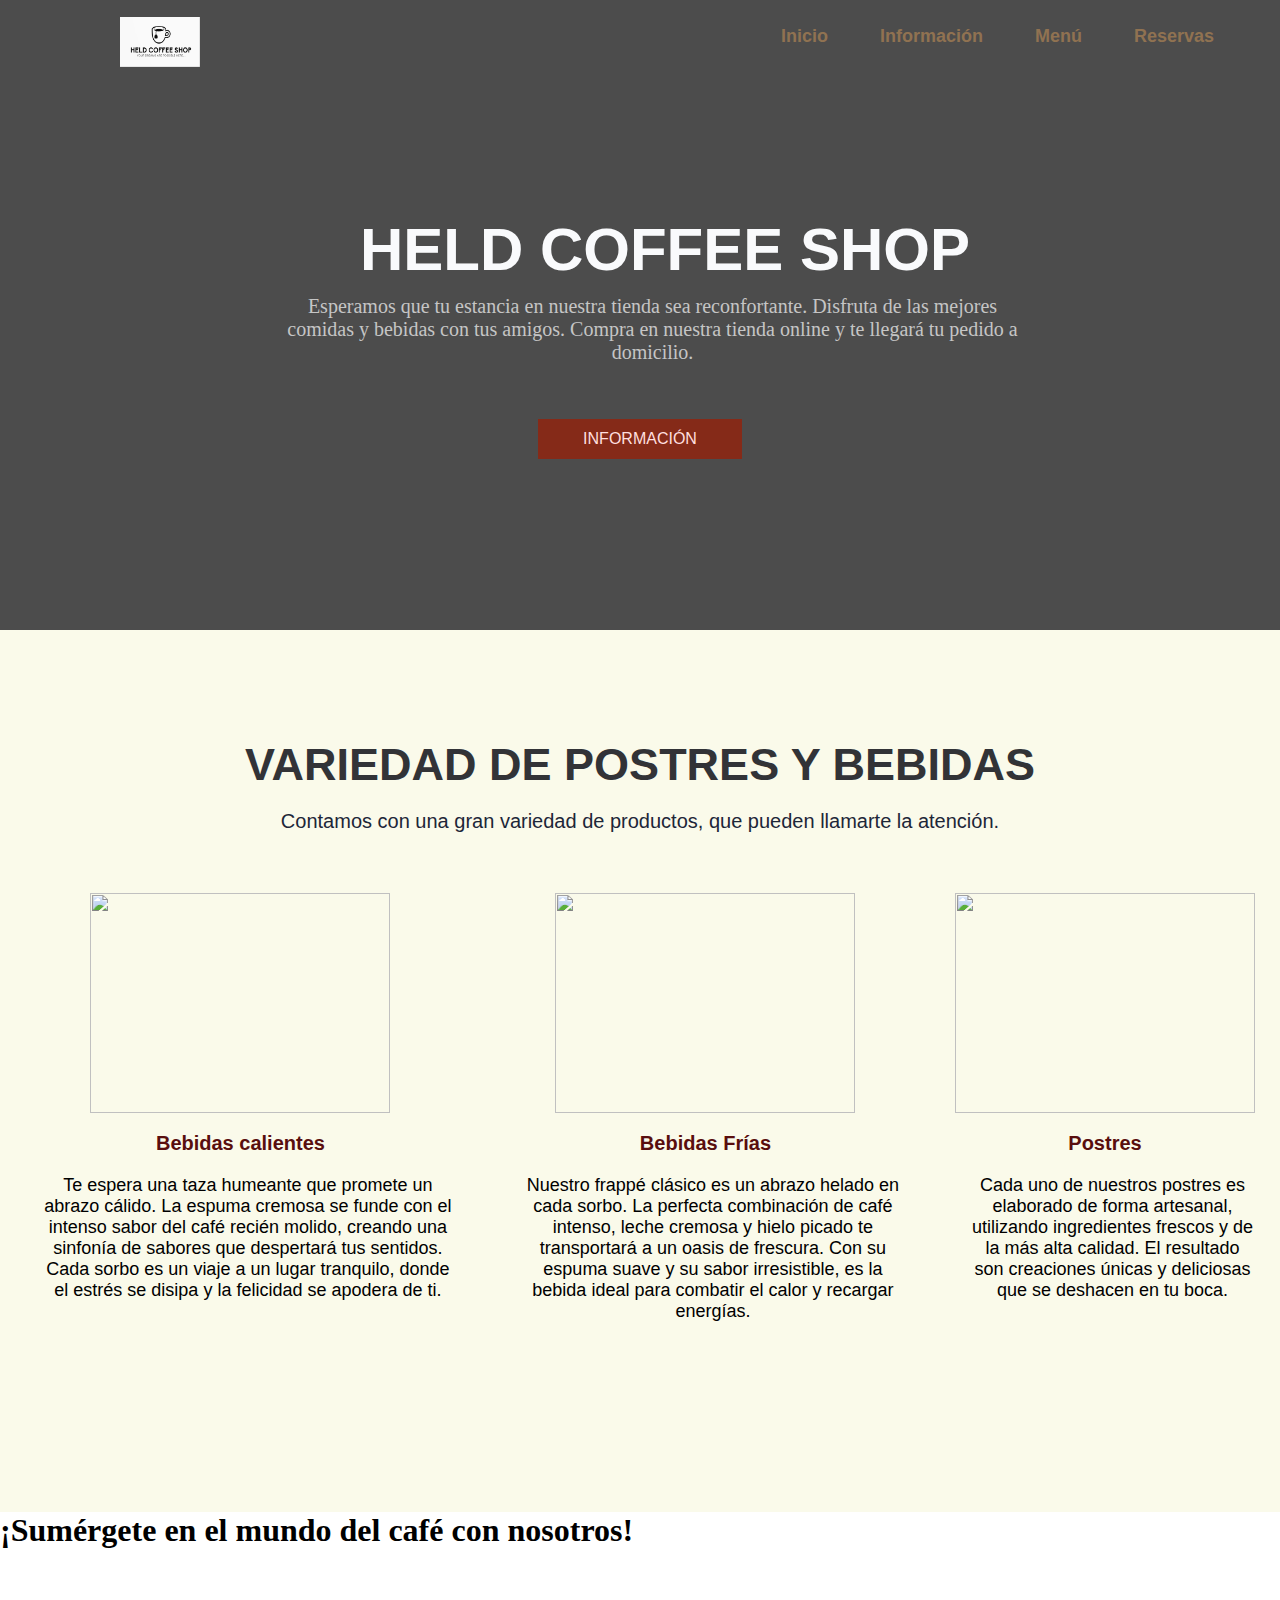
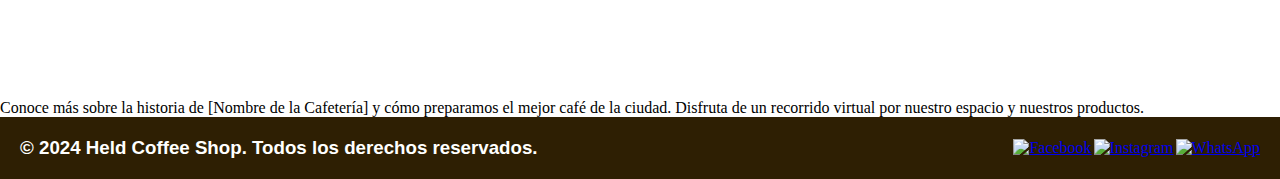
==== index.html @ ffb1a1fb "Update index.html" ====
<!DOCTYPE html>
<html lang="en">
<head>
    <meta charset="UTF-8">
    <meta name="viewport" content="width=device-width, initial-scale=1.0">
    <title>HELD COFFEE SHOP</title>
    <link rel="icon" href="Sources\logo.png">
    <link rel="stylesheet" href="Styles\estilo-home.css">
</head>
<body>
    <header class = "header">
        <div class = "menu container">
            <div class = "logo">
                <img src="Sources\logo.png" alt="logo cafeteria">
            </div>
            <nav class = "navbar">
                <ul>
                    <li><a href="index.html">Inicio</a></li>
                    <li><a href="informacion.html">Información</a></li>
                    <li><a href="menu.html"> Menú</a></li>
                    <li><a href="Reservas.html">Reservas</a></li>
                </ul>
            </nav>
        </div>

        <div class = "header-content">
            <h1>HELD COFFEE SHOP</h1>
            <p>Esperamos que tu estancia en nuestra tienda sea reconfortante. Disfruta de las mejores comidas y bebidas con tus amigos. 
                Compra en nuestra tienda online y te llegará tu pedido a domicilio.</p>
            <a href="informacion.html" class = "boton-1"> Información</a>  <!-- Redirigir a una seccion dentro de la misma pagina o a una diferente-->
        </div>
    </header>

    <section class = "coffee">
        <div class = "coffee-content">
            <h2>Variedad de postres y bebidas</h2>
            <p class = "txt-parrafo">
                Contamos con una gran variedad de productos, que pueden llamarte la atención.
            </p>
            <div class = "coffee-group">
                <div class = coffee-1>
                    <img src="https://cafescamali.com/wp-content/uploads/2024/09/Productos-envasados.jpg" alt="">
                    <h3>Bebidas calientes</h3>
                    <p>Te espera una taza humeante que promete un abrazo cálido. La espuma cremosa se funde con el intenso sabor del café recién molido, creando una sinfonía de sabores que despertará tus sentidos. Cada sorbo es un viaje a un lugar tranquilo, 
                        donde el estrés se disipa y la felicidad se apodera de ti.</p>
                </div>
                <div class = coffee-1>
                    <img src="https://encrypted-tbn0.gstatic.com/images?q=tbn:ANd9GcTYsRQxDoIzZ8a_e_UFWPJbmBkT8WdG3uF6uw&s" alt="">
                    <h3>Bebidas Frías</h3>
                    <p>Nuestro frappé clásico es un abrazo helado en cada sorbo. La perfecta combinación de café intenso, leche cremosa y hielo picado te transportará a un oasis de frescura. Con su espuma suave y su sabor irresistible, 
                        es la bebida ideal para combatir el calor y recargar energías.</p>
                </div>
                <div class = coffee-1>
                    <img src="https://encrypted-tbn0.gstatic.com/images?q=tbn:ANd9GcT059uGttACXgcvHj-lJTWcvsZJhxgb4kB3LA&s" alt="">
                    <h3>Postres</h3>
                    <p> Cada uno de nuestros postres es elaborado de forma artesanal, utilizando ingredientes frescos y de la más alta calidad. El resultado son creaciones únicas y deliciosas que se deshacen en tu boca.</p>
                </div>
            </div>
        </div>
    </section>

    <!-- seccion para añadir un video de Youtube-->
    <section>
        <h1>¡Sumérgete en el mundo del café con nosotros!</h1>
    <iframe class="video" src="https://www.youtube.com/watch?v=mLpz1yQMWCQ?loop=1&autoplay=1"
    frameborder="0" allow="accelerometer; autoplay; clipboard-write; encrypted-media; gyroscope; picture-in-picture"
    allowfullscreen></iframe>
        <p>Conoce más sobre la historia de [Nombre de la Cafetería] y cómo preparamos el mejor café de la ciudad. 
    Disfruta de un recorrido virtual por nuestro espacio y nuestros productos.</p>
    </section>

</body>
    
<!-- Pie de pagina simplificado -->
<footer class="pie-pagina">
    <div class="footer-container">
        <div class="copyright">
            <h3>&copy; 2024 Held Coffee Shop. Todos los derechos reservados.</h3>
        </div>
        <div class="redes-sociales">
            <a href="https://www.facebook.com" target="_blank">
                <img src="https://static.vecteezy.com/system/resources/previews/018/930/476/non_2x/facebook-logo-facebook-icon-transparent-free-png.png" alt="Facebook" class="facebook-icon">
            </a>
            <a href="https://www.instagram.com/danna.mishelle._" target="_blank">
                <img src="https://1000marcas.net/wp-content/uploads/2019/11/Instagram-Logo-2016.png" alt="Instagram" class="insta-icon">
            </a>
            </a>
            <a href="https://wa.me/983203628" target="_blank">
                <img src="https://img.icons8.com/color/512/whatsapp.png" alt="WhatsApp" class="whatsapp-icon">
            </a>
        </div>
    </div>
</footer>

</html>
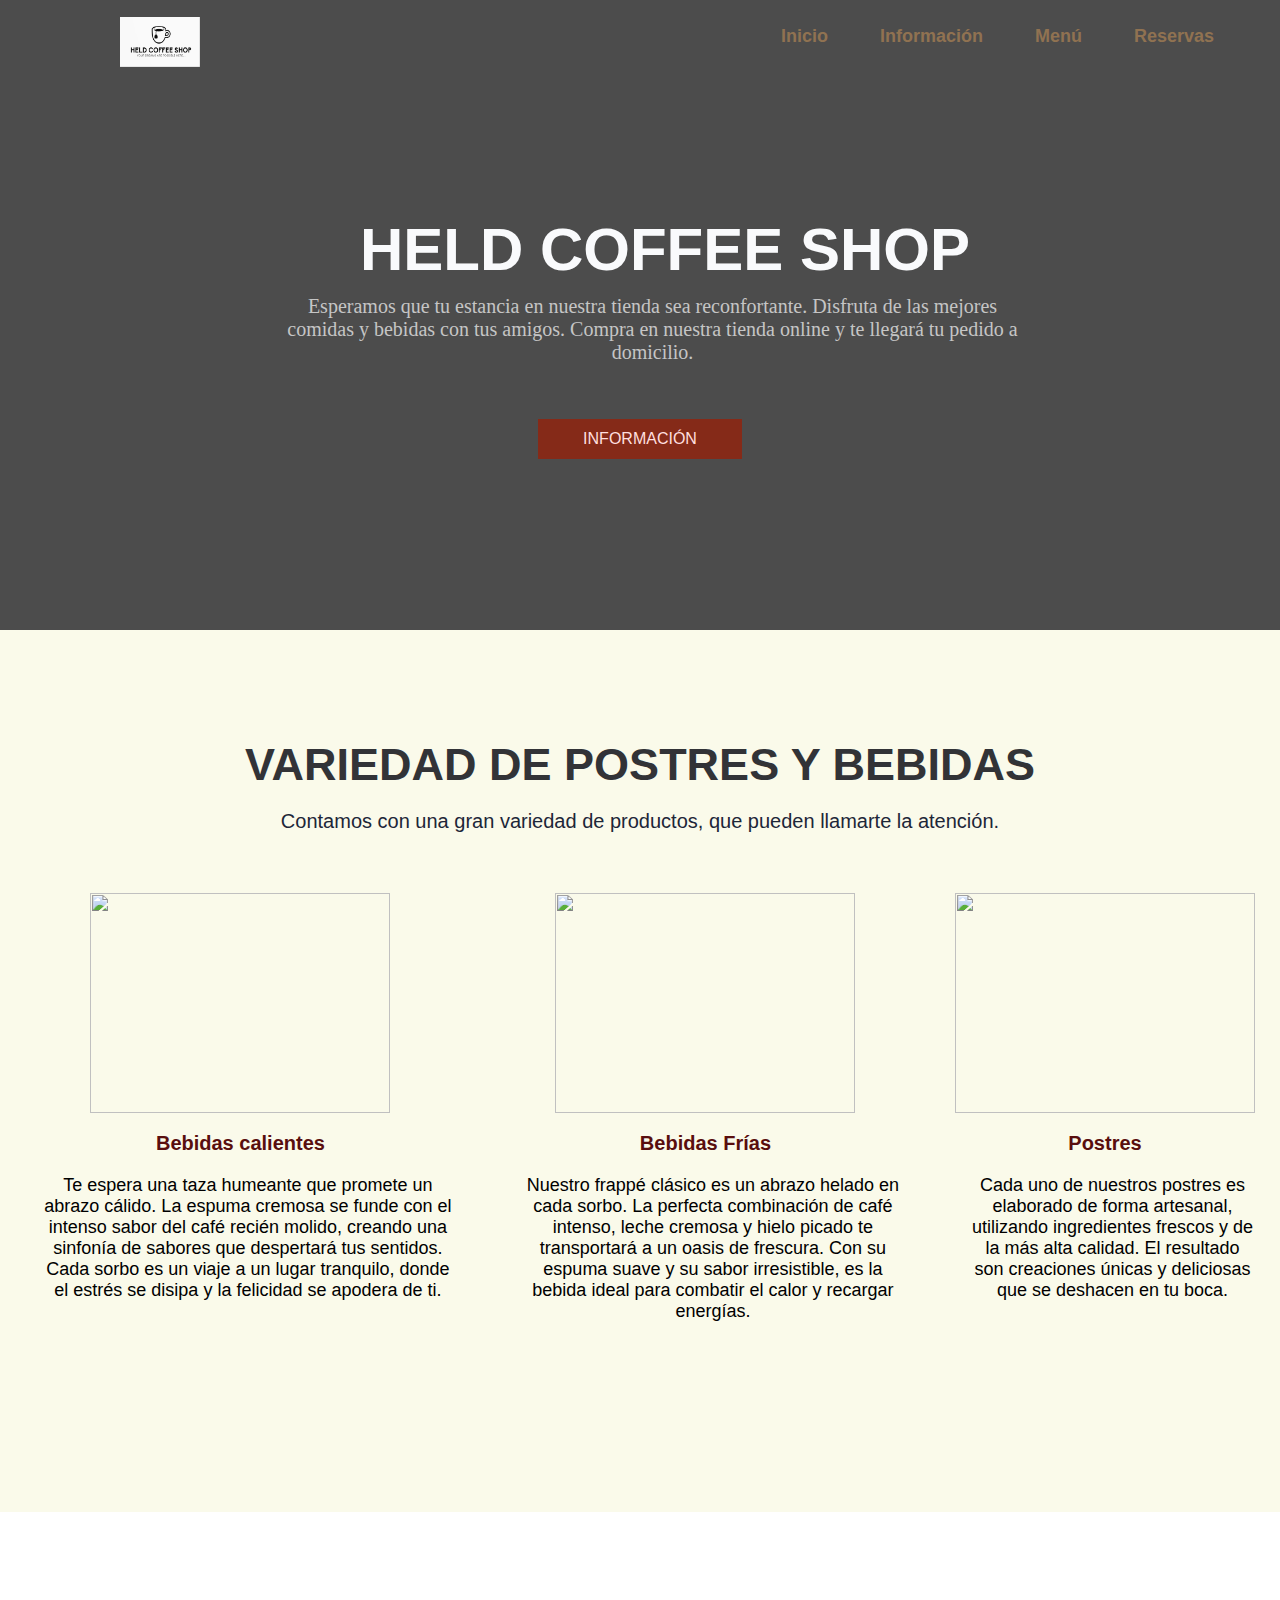
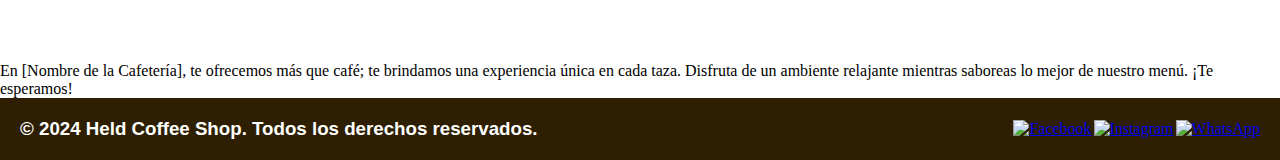
==== commit 7ba0c5d9: "Update index.html" ====
--- a/index.html
+++ b/index.html
@@ -60,13 +60,13 @@
     </section>
 
     <!-- seccion para añadir un video de Youtube-->
-    <section>
-        <h1>¡Sumérgete en el mundo del café con nosotros!</h1>
-    <iframe class="video" src="https://www.youtube.com/watch?v=mLpz1yQMWCQ?loop=1&autoplay=1"
-    frameborder="0" allow="accelerometer; autoplay; clipboard-write; encrypted-media; gyroscope; picture-in-picture"
-    allowfullscreen></iframe>
-        <p>Conoce más sobre la historia de [Nombre de la Cafetería] y cómo preparamos el mejor café de la ciudad. 
-    Disfruta de un recorrido virtual por nuestro espacio y nuestros productos.</p>
+    <section class="video-section">
+    <div class="video-container">
+        <iframe class="video" width="560" height="315" src="https://www.youtube.com/watch?v=mLpz1yQMWCQ?loop=1&autoplay=1"
+        frameborder="0" allow="accelerometer; autoplay; clipboard-write; encrypted-media; gyroscope; picture-in-picture"
+        allowfullscreen></iframe>
+        <p class="video-description">En [Nombre de la Cafetería], te ofrecemos más que café; te brindamos una experiencia única en cada taza. Disfruta de un ambiente relajante mientras saboreas lo mejor de nuestro menú. ¡Te esperamos!</p>
+    </div>
     </section>
 
 </body>
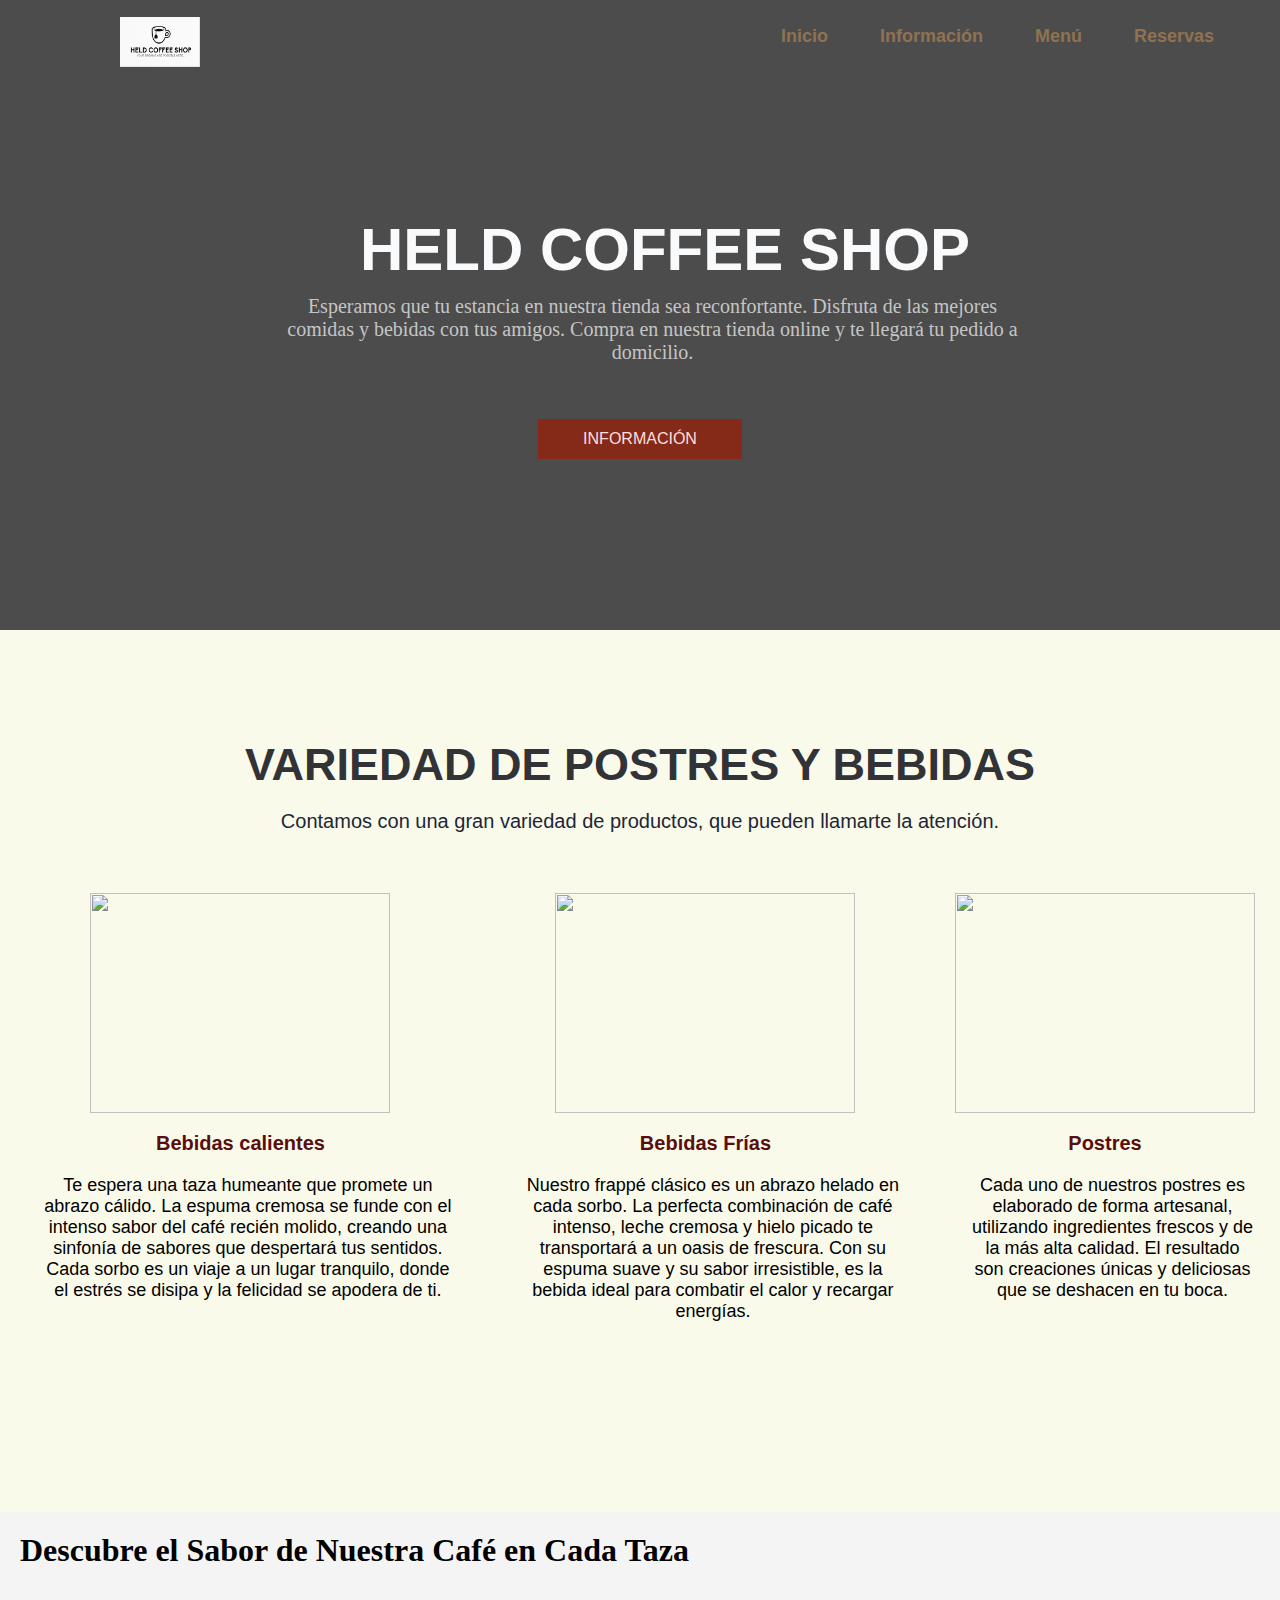
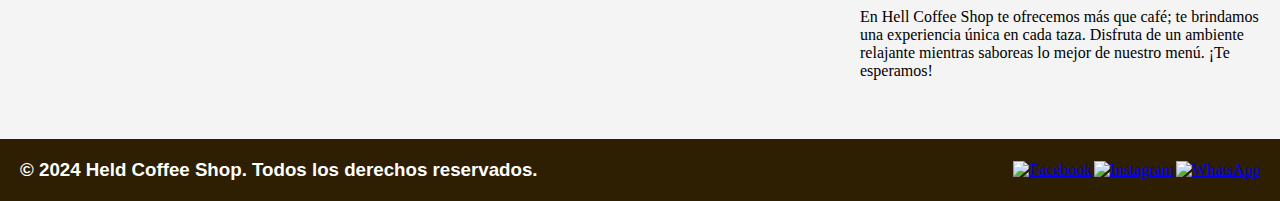
==== commit 9ea85422: "Update index.html" ====
--- a/index.html
+++ b/index.html
@@ -61,11 +61,12 @@
 
     <!-- seccion para añadir un video de Youtube-->
     <section class="video-section">
+    <h1 class="video-title">Descubre el Sabor de Nuestra Café en Cada Taza</h1>
     <div class="video-container">
-        <iframe class="video" width="560" height="315" src="https://www.youtube.com/watch?v=mLpz1yQMWCQ?loop=1&autoplay=1"
+        <iframe class="video" width="560" height="315" src="https://www.youtube.com/embed/C0N_jfpaudw?loop=1&autoplay=1"
         frameborder="0" allow="accelerometer; autoplay; clipboard-write; encrypted-media; gyroscope; picture-in-picture"
         allowfullscreen></iframe>
-        <p class="video-description">En [Nombre de la Cafetería], te ofrecemos más que café; te brindamos una experiencia única en cada taza. Disfruta de un ambiente relajante mientras saboreas lo mejor de nuestro menú. ¡Te esperamos!</p>
+        <p class="video-description">En Hell Coffee Shop te ofrecemos más que café; te brindamos una experiencia única en cada taza. Disfruta de un ambiente relajante mientras saboreas lo mejor de nuestro menú. ¡Te esperamos!</p>
     </div>
     </section>
 
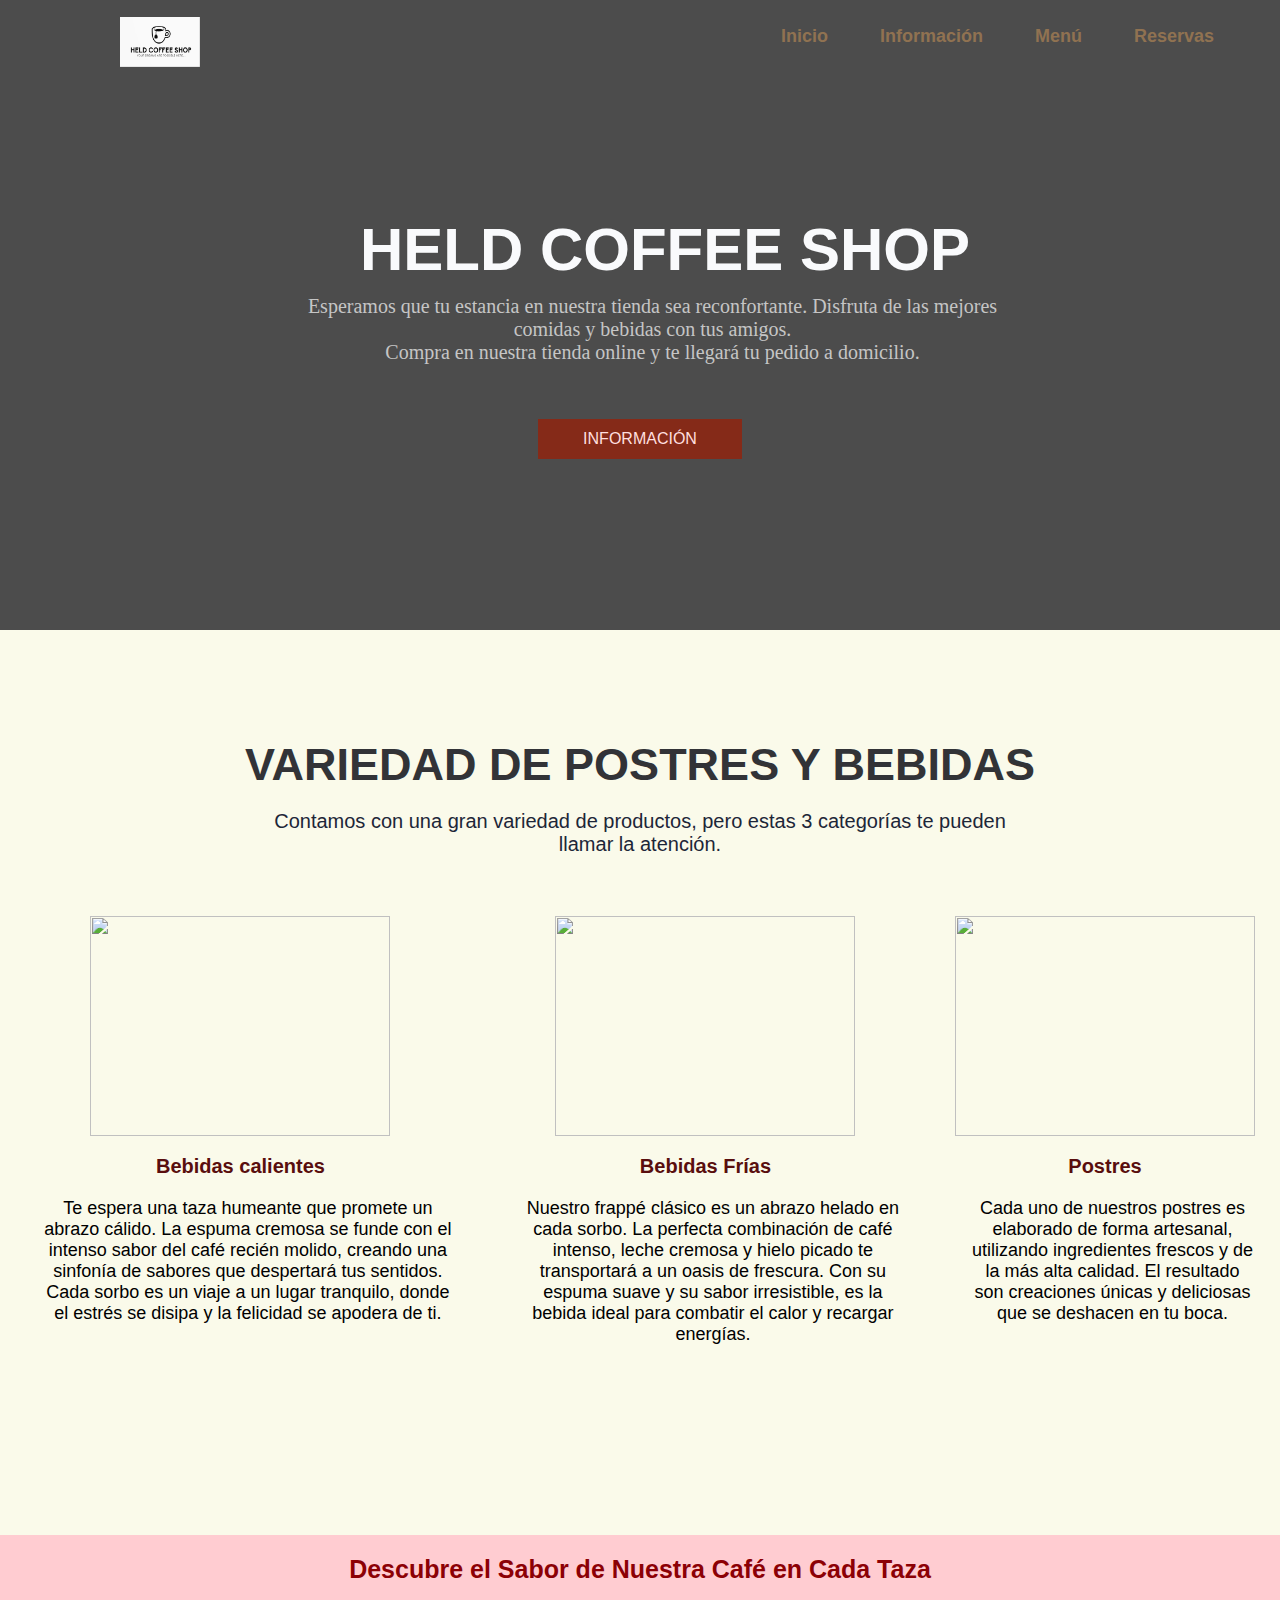
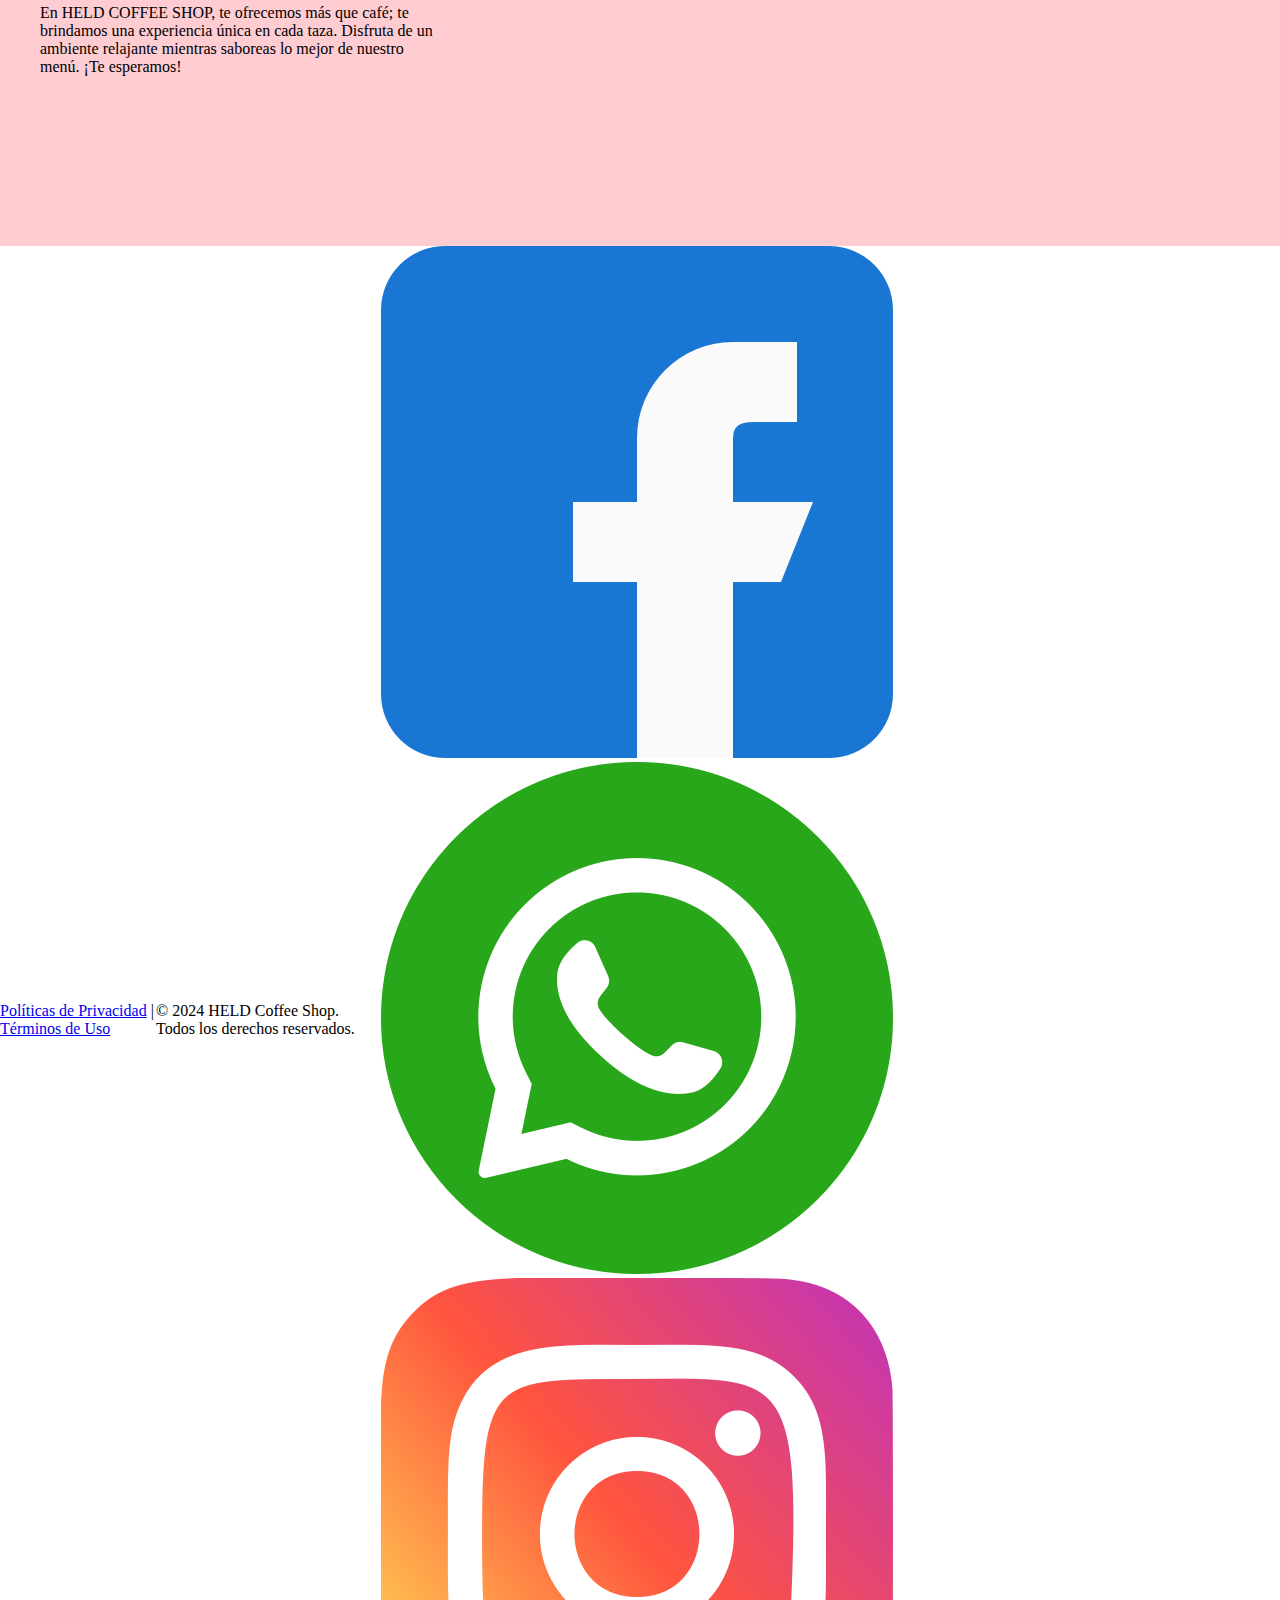
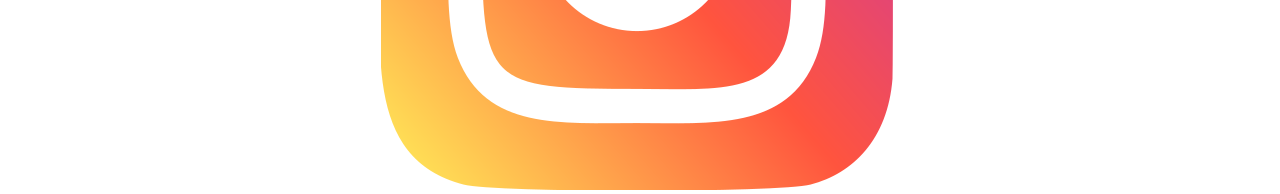
==== commit 2474f33f: "commit finalizado" ====
--- a/index.html
+++ b/index.html
@@ -26,68 +26,75 @@
         <div class = "header-content">
             <h1>HELD COFFEE SHOP</h1>
             <p>Esperamos que tu estancia en nuestra tienda sea reconfortante. Disfruta de las mejores comidas y bebidas con tus amigos. 
+                <br>
                 Compra en nuestra tienda online y te llegará tu pedido a domicilio.</p>
             <a href="informacion.html" class = "boton-1"> Información</a>  <!-- Redirigir a una seccion dentro de la misma pagina o a una diferente-->
         </div>
     </header>
 
-    <section class = "coffee">
-        <div class = "coffee-content">
+    <section class="coffee">
+        <div class="coffee-content">
             <h2>Variedad de postres y bebidas</h2>
-            <p class = "txt-parrafo">
-                Contamos con una gran variedad de productos, que pueden llamarte la atención.
+            <p class="txt-parrafo">
+                Contamos con una gran variedad de productos, pero estas 3 categorías te pueden llamar la atención.
             </p>
-            <div class = "coffee-group">
-                <div class = coffee-1>
+            <div class="coffee-group">
+                <div class="coffee-1">
                     <img src="https://cafescamali.com/wp-content/uploads/2024/09/Productos-envasados.jpg" alt="">
-                    <h3>Bebidas calientes</h3>
-                    <p>Te espera una taza humeante que promete un abrazo cálido. La espuma cremosa se funde con el intenso sabor del café recién molido, creando una sinfonía de sabores que despertará tus sentidos. Cada sorbo es un viaje a un lugar tranquilo, 
-                        donde el estrés se disipa y la felicidad se apodera de ti.</p>
+                    <h3 class="titulo-bebida">Bebidas calientes</h3>
+                    <p class="texto-bebida">Te espera una taza humeante que promete un abrazo cálido. La espuma cremosa se funde con el intenso sabor del café recién molido, creando una sinfonía de sabores que despertará tus sentidos. Cada sorbo es un viaje a un lugar tranquilo, donde el estrés se disipa y la felicidad se apodera de ti.</p>
                 </div>
-                <div class = coffee-1>
+                <div class="coffee-1">
                     <img src="https://encrypted-tbn0.gstatic.com/images?q=tbn:ANd9GcTYsRQxDoIzZ8a_e_UFWPJbmBkT8WdG3uF6uw&s" alt="">
-                    <h3>Bebidas Frías</h3>
-                    <p>Nuestro frappé clásico es un abrazo helado en cada sorbo. La perfecta combinación de café intenso, leche cremosa y hielo picado te transportará a un oasis de frescura. Con su espuma suave y su sabor irresistible, 
-                        es la bebida ideal para combatir el calor y recargar energías.</p>
+                    <h3 class="titulo-bebida">Bebidas Frías</h3>
+                    <p class="texto-bebida">Nuestro frappé clásico es un abrazo helado en cada sorbo. La perfecta combinación de café intenso, leche cremosa y hielo picado te transportará a un oasis de frescura. Con su espuma suave y su sabor irresistible, es la bebida ideal para combatir el calor y recargar energías.</p>
                 </div>
-                <div class = coffee-1>
+                <div class="coffee-1">
                     <img src="https://encrypted-tbn0.gstatic.com/images?q=tbn:ANd9GcT059uGttACXgcvHj-lJTWcvsZJhxgb4kB3LA&s" alt="">
-                    <h3>Postres</h3>
-                    <p> Cada uno de nuestros postres es elaborado de forma artesanal, utilizando ingredientes frescos y de la más alta calidad. El resultado son creaciones únicas y deliciosas que se deshacen en tu boca.</p>
+                    <h3 class="titulo-bebida">Postres</h3>
+                    <p class="texto-bebida">Cada uno de nuestros postres es elaborado de forma artesanal, utilizando ingredientes frescos y de la más alta calidad. El resultado son creaciones únicas y deliciosas que se deshacen en tu boca.</p>
                 </div>
             </div>
         </div>
-    </section>
-
+    </section>    
+       
     <!-- seccion para añadir un video de Youtube-->
     <section class="video-section">
-    <h1 class="video-title">Descubre el Sabor de Nuestra Café en Cada Taza</h1>
-    <div class="video-container">
-        <iframe class="video" width="560" height="315" src="https://www.youtube.com/embed/C0N_jfpaudw?loop=1&autoplay=1"
-        frameborder="0" allow="accelerometer; autoplay; clipboard-write; encrypted-media; gyroscope; picture-in-picture"
-        allowfullscreen></iframe>
-        <p class="video-description">En Hell Coffee Shop te ofrecemos más que café; te brindamos una experiencia única en cada taza. Disfruta de un ambiente relajante mientras saboreas lo mejor de nuestro menú. ¡Te esperamos!</p>
-    </div>
-    </section>
+        <h1 class="video-title">Descubre el Sabor de Nuestra Café en Cada Taza</h1>
+        <p class="video-description">En HELD COFFEE SHOP, te ofrecemos más que café; te brindamos una experiencia única en cada taza. Disfruta de un ambiente relajante mientras saboreas lo mejor de nuestro menú. ¡Te esperamos!</p>
+        <div class="video-container">
+            <iframe class="video" src="https://www.youtube.com/embed/-EYNyZjdUw0?autoplay=1&mute=1&loop=1&playlist=-EYNyZjdUw0" 
+            frameborder="0" allow="accelerometer; autoplay; clipboard-write; encrypted-media; gyroscope; picture-in-picture" 
+            allowfullscreen></iframe>
+        </div>
+    </section>      
 
 </body>
-    
-<!-- Pie de pagina simplificado -->
-<footer class="pie-pagina">
+
+<!--Pie de pagina-->
+<footer class="footer">
     <div class="footer-container">
-        <div class="copyright">
-            <h3>&copy; 2024 Held Coffee Shop. Todos los derechos reservados.</h3>
+        <!-- Políticas y Términos -->
+        <div class="footer-section">
+            <a href="#" class="footer-link">Políticas de Privacidad</a> |
+            <a href="#" class="footer-link">Términos de Uso</a>
         </div>
-        <div class="redes-sociales">
-            <a href="https://www.facebook.com" target="_blank">
-                <img src="https://static.vecteezy.com/system/resources/previews/018/930/476/non_2x/facebook-logo-facebook-icon-transparent-free-png.png" alt="Facebook" class="facebook-icon">
+        
+        <!-- Copyright -->
+        <div class="footer-section">
+            <p>© 2024 HELD Coffee Shop. Todos los derechos reservados.</p>
+        </div>
+        
+        <!-- Redes Sociales -->
+        <div class="footer-section social-icons">
+            <a href="https://www.facebook.com/tuempresa" target="_blank">
+                <img src="Sources/facebook.png" alt="Facebook" class="social-icon">
             </a>
-            <a href="https://www.instagram.com/danna.mishelle._" target="_blank">
-                <img src="https://1000marcas.net/wp-content/uploads/2019/11/Instagram-Logo-2016.png" alt="Instagram" class="insta-icon">
+            <a href="https://wa.me/1234567890" target="_blank">
+                <img src="Sources/whatsapp.png" alt="WhatsApp" class="social-icon">
             </a>
-            </a>
-            <a href="https://wa.me/983203628" target="_blank">
-                <img src="https://img.icons8.com/color/512/whatsapp.png" alt="WhatsApp" class="whatsapp-icon">
+            <a href="https://www.instagram.com/tuempresa" target="_blank">
+                <img src="Sources/instagram.png" alt="Instagram" class="social-icon">
             </a>
         </div>
     </div>
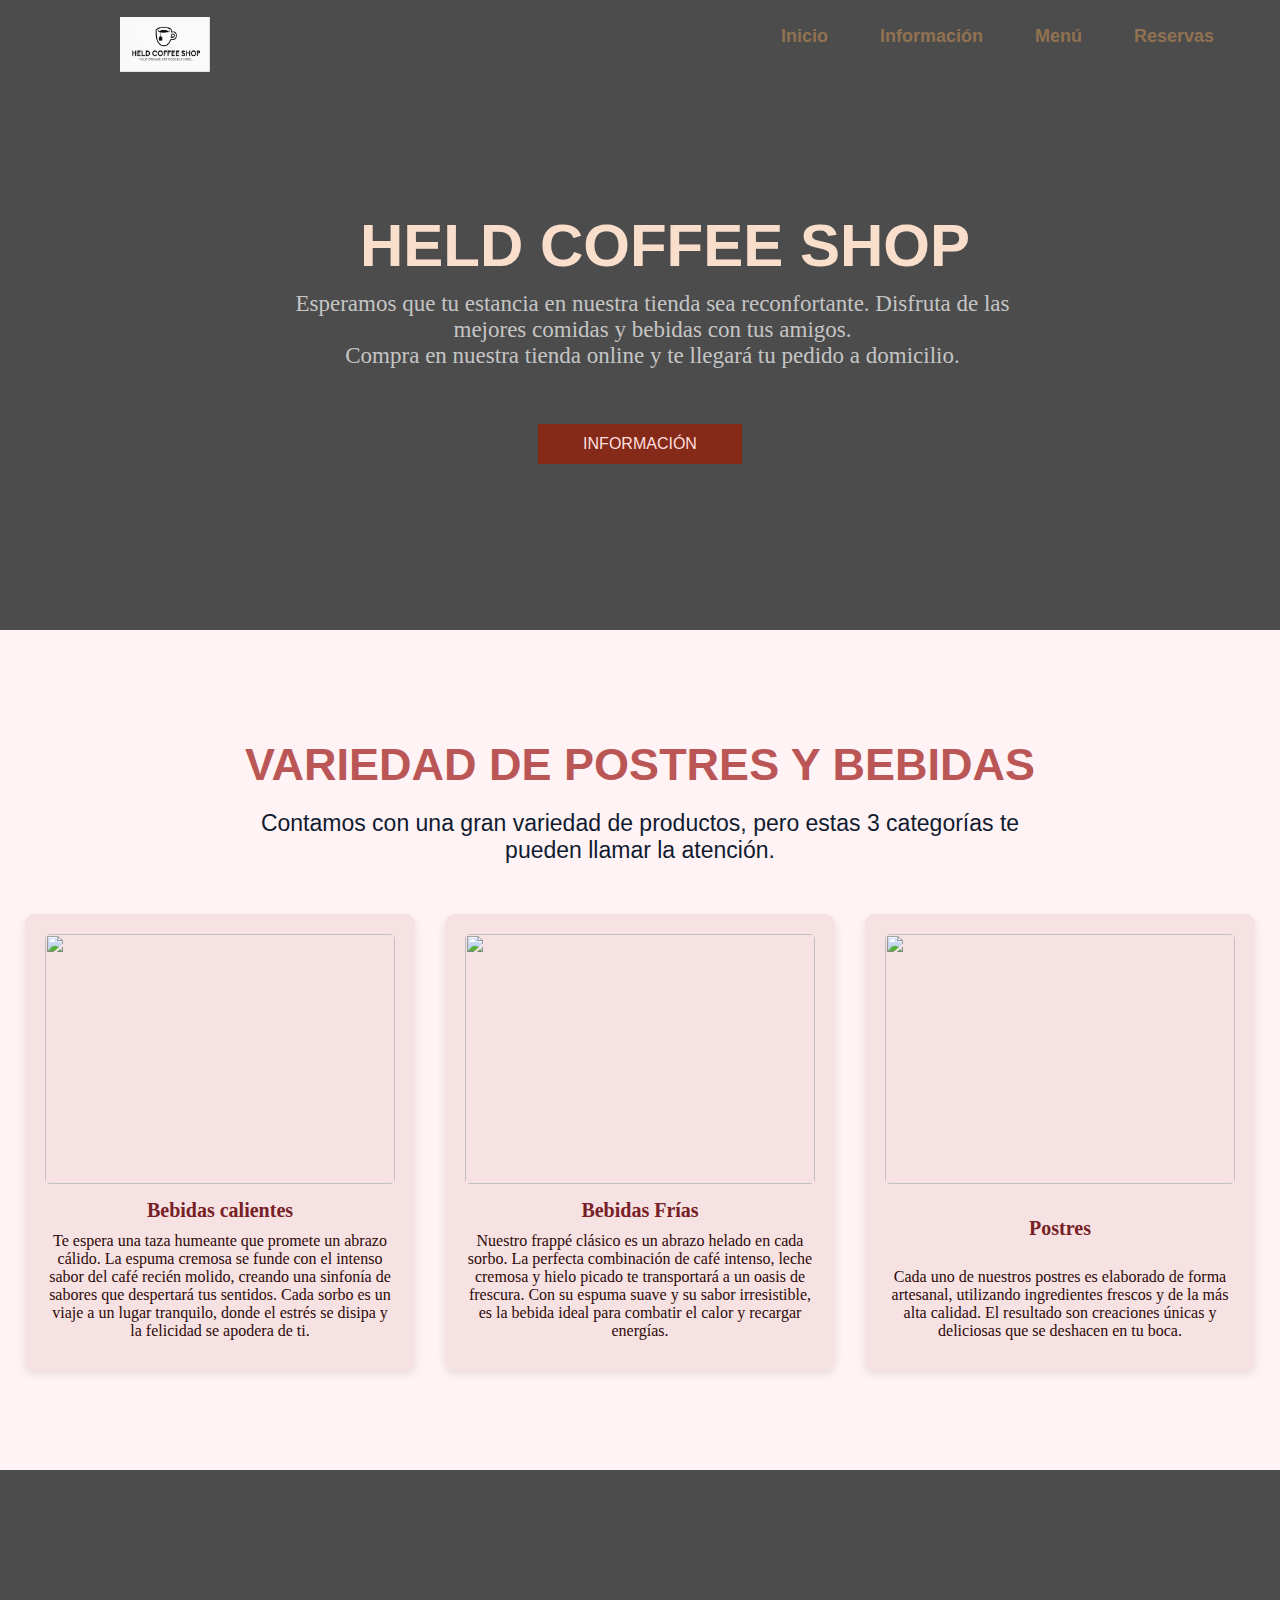
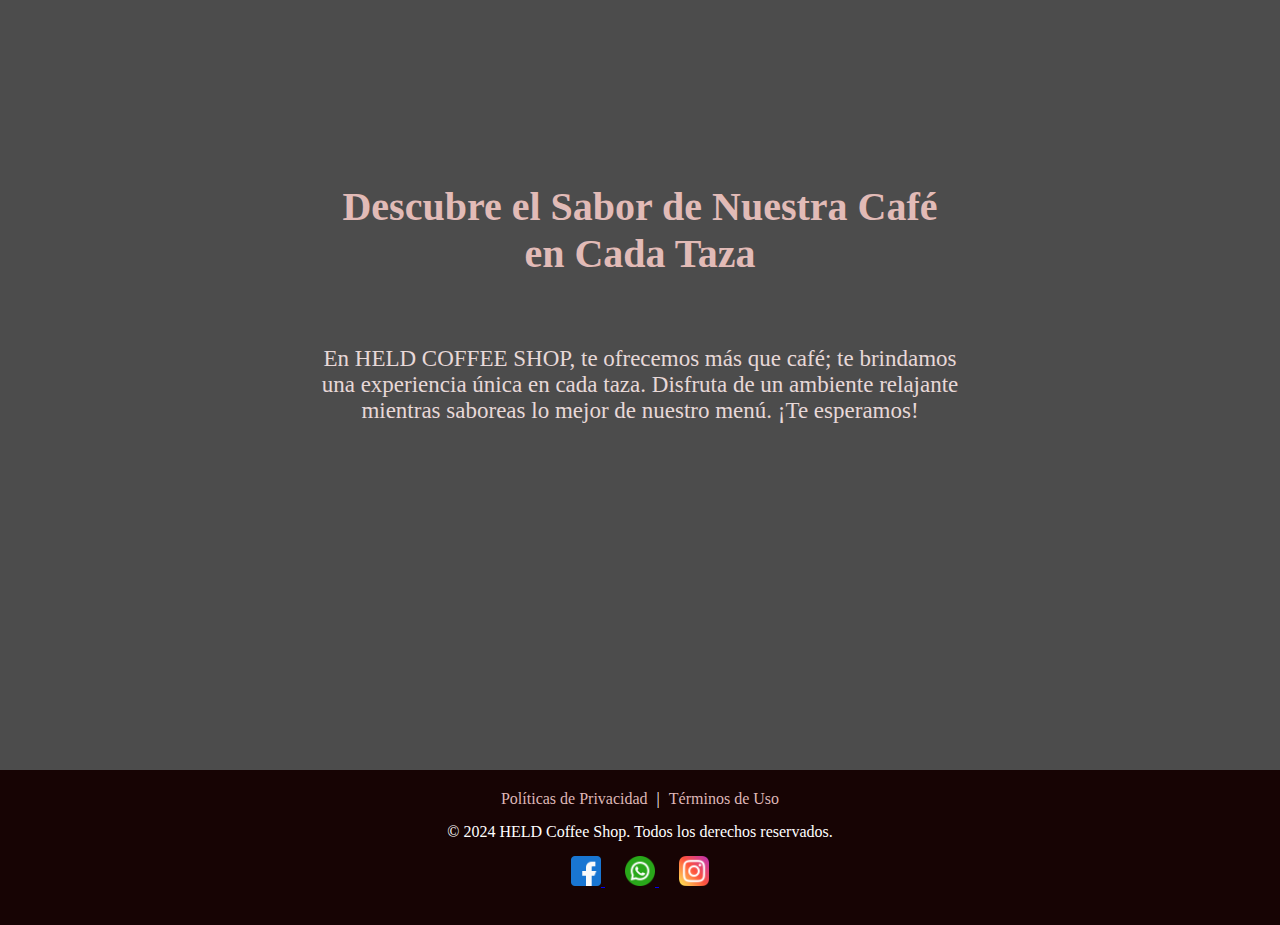
==== commit 4ce81e09: "Update index.html" ====
--- a/index.html
+++ b/index.html
@@ -87,13 +87,13 @@
         
         <!-- Redes Sociales -->
         <div class="footer-section social-icons">
-            <a href="https://www.facebook.com/tuempresa" target="_blank">
+            <a href="https://www.facebook.com/DannaMishelle" target="_blank">
                 <img src="Sources/facebook.png" alt="Facebook" class="social-icon">
             </a>
-            <a href="https://wa.me/1234567890" target="_blank">
+            <a href="https://wa.me/983203628" target="_blank">
                 <img src="Sources/whatsapp.png" alt="WhatsApp" class="social-icon">
             </a>
-            <a href="https://www.instagram.com/tuempresa" target="_blank">
+            <a href="https://www.instagram.com/danna.mishelle._" target="_blank">
                 <img src="Sources/instagram.png" alt="Instagram" class="social-icon">
             </a>
         </div>
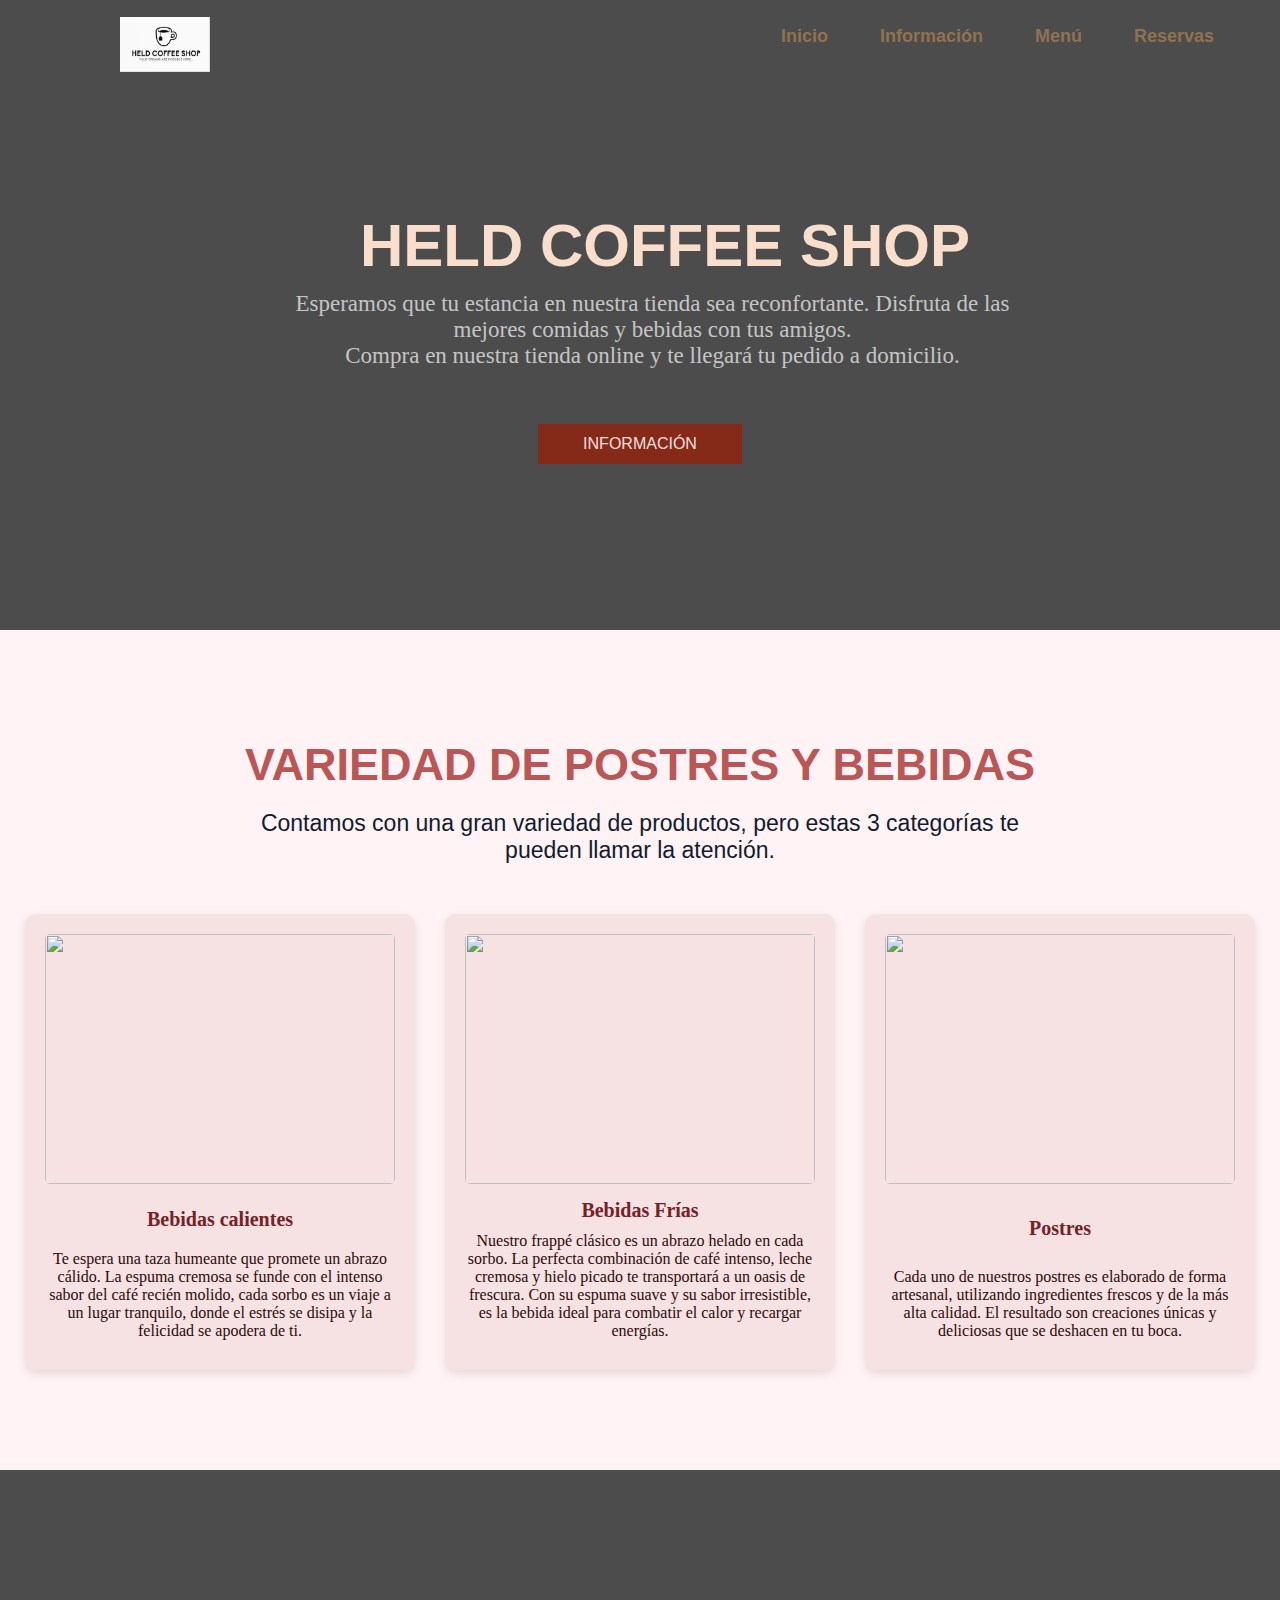
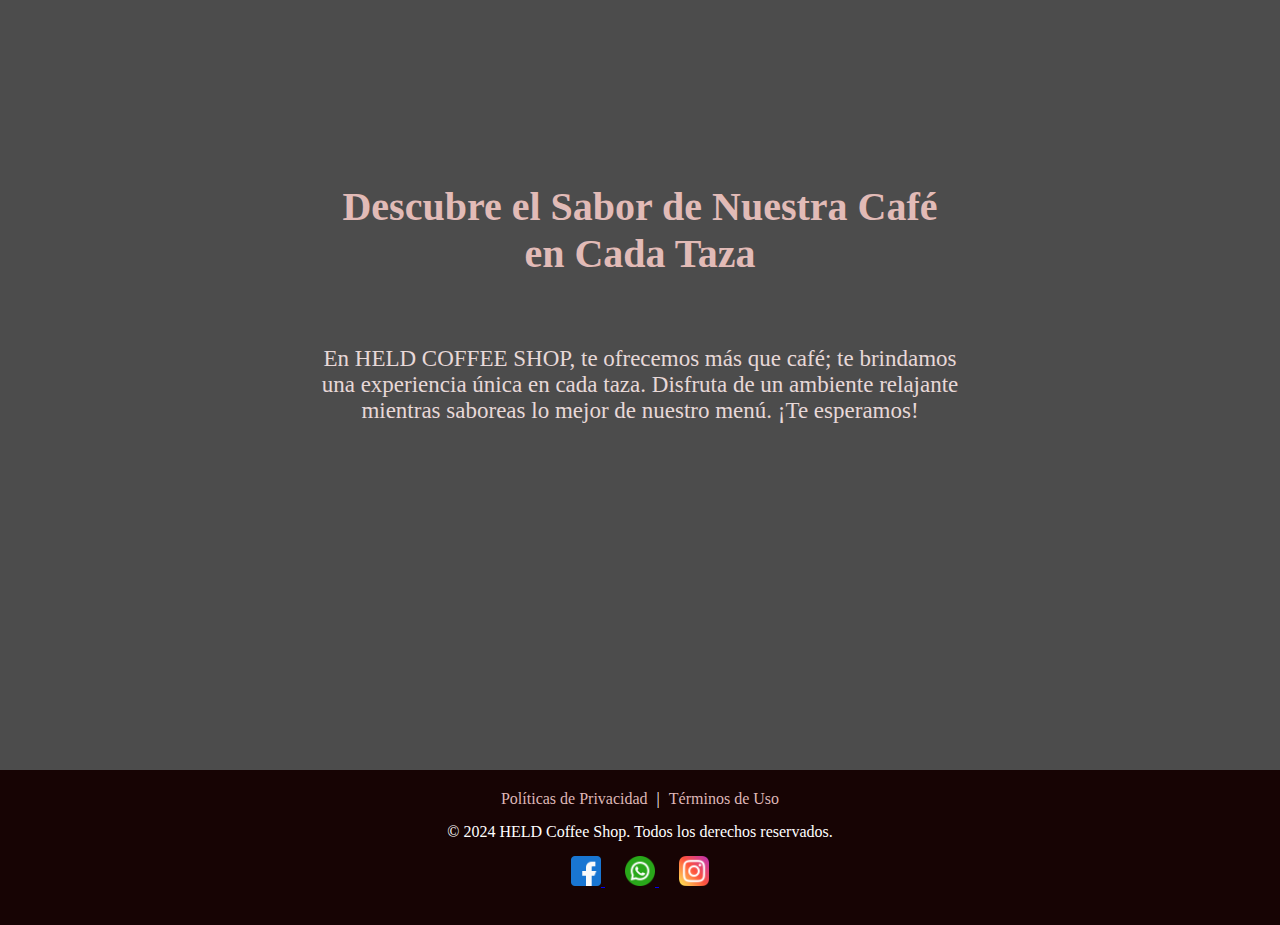
==== commit f68cb884: "Update index.html" ====
--- a/index.html
+++ b/index.html
@@ -42,7 +42,7 @@
                 <div class="coffee-1">
                     <img src="https://cafescamali.com/wp-content/uploads/2024/09/Productos-envasados.jpg" alt="">
                     <h3 class="titulo-bebida">Bebidas calientes</h3>
-                    <p class="texto-bebida">Te espera una taza humeante que promete un abrazo cálido. La espuma cremosa se funde con el intenso sabor del café recién molido, creando una sinfonía de sabores que despertará tus sentidos. Cada sorbo es un viaje a un lugar tranquilo, donde el estrés se disipa y la felicidad se apodera de ti.</p>
+                    <p class="texto-bebida">Te espera una taza humeante que promete un abrazo cálido. La espuma cremosa se funde con el intenso sabor del café recién molido, cada sorbo es un viaje a un lugar tranquilo, donde el estrés se disipa y la felicidad se apodera de ti.</p>
                 </div>
                 <div class="coffee-1">
                     <img src="https://encrypted-tbn0.gstatic.com/images?q=tbn:ANd9GcTYsRQxDoIzZ8a_e_UFWPJbmBkT8WdG3uF6uw&s" alt="">
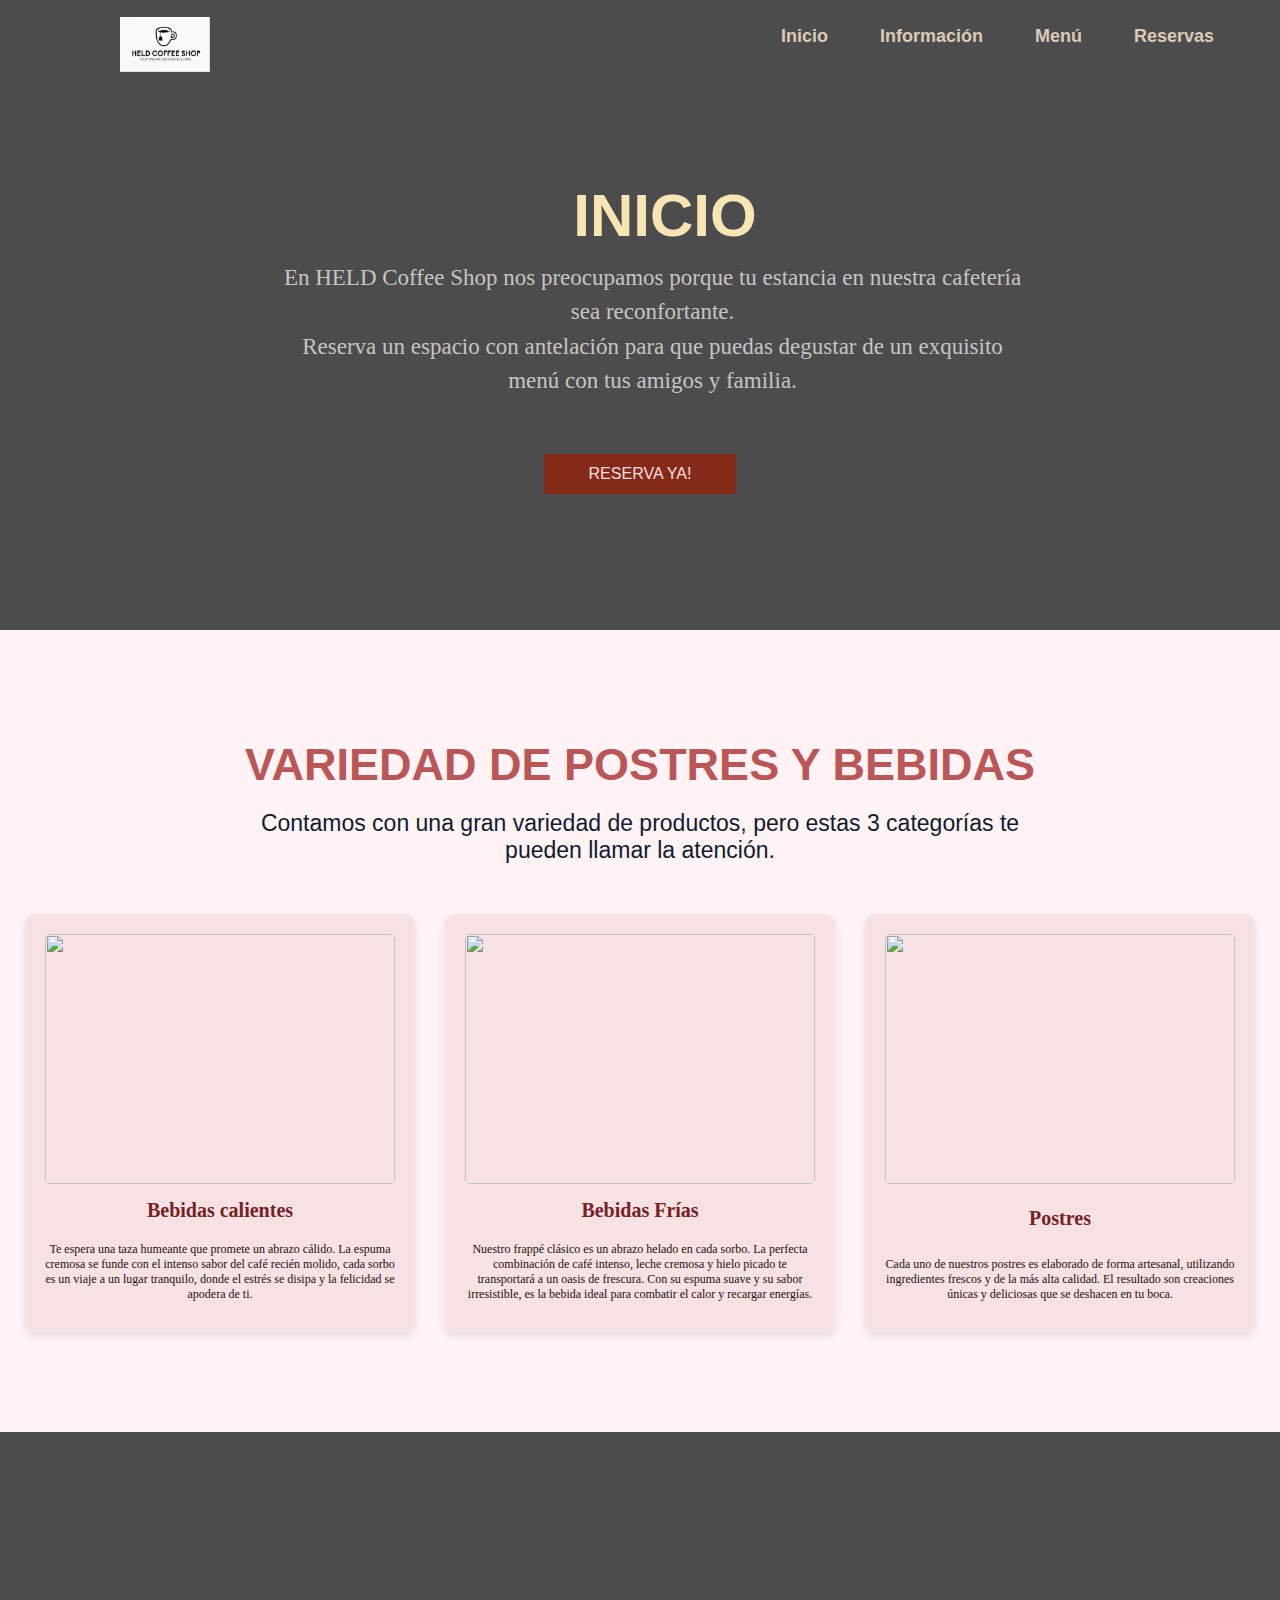
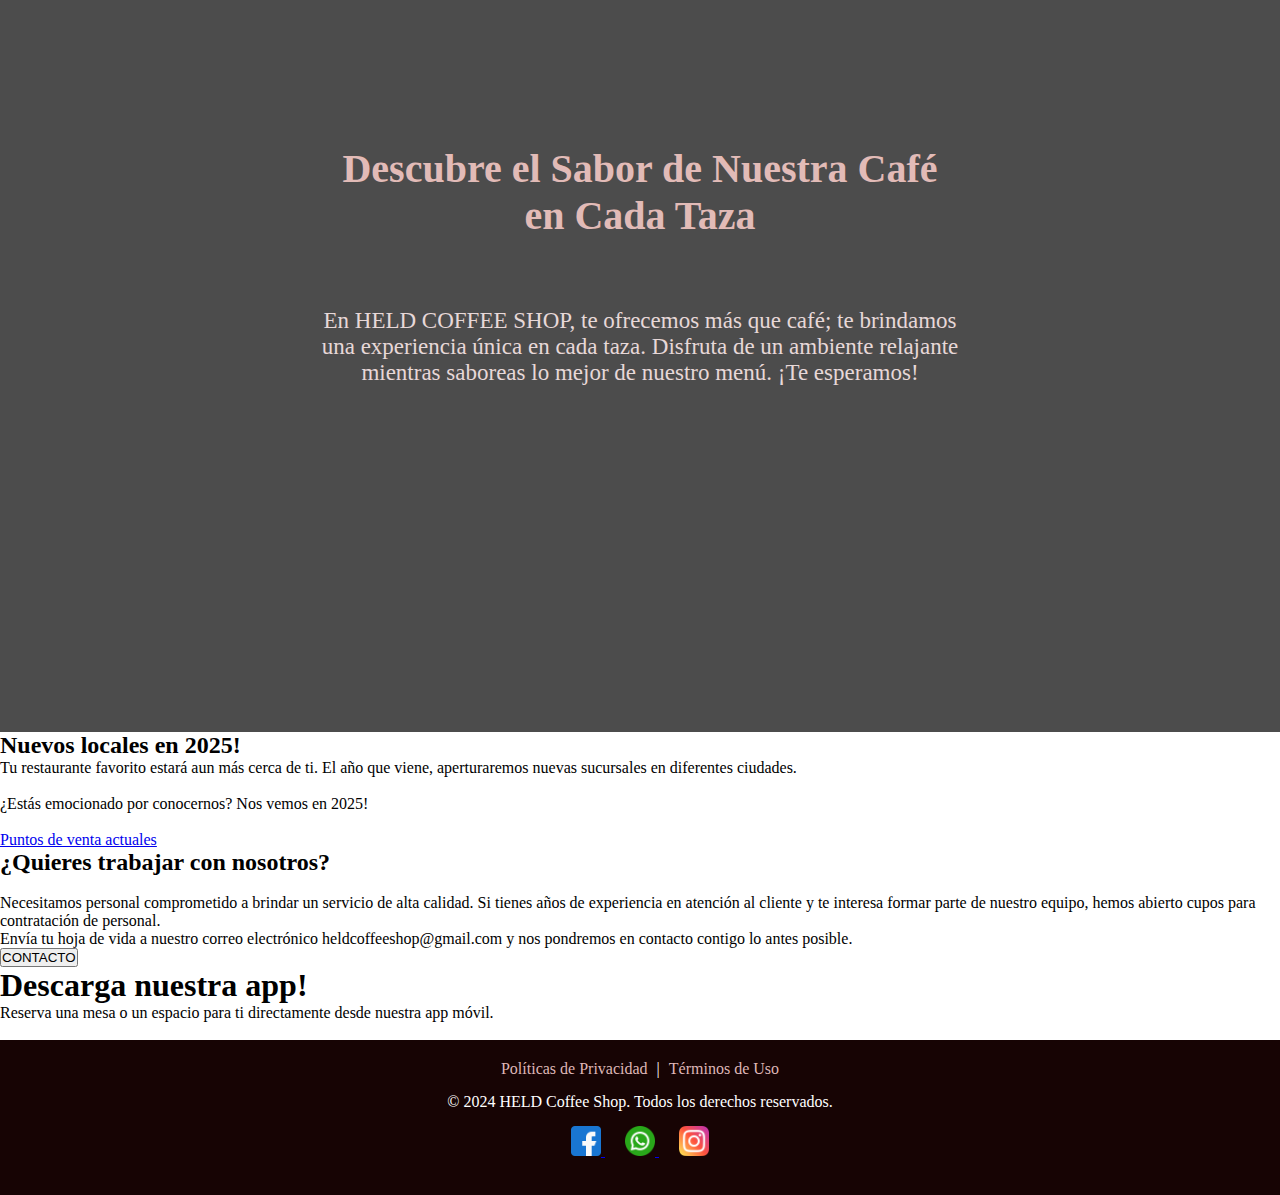
==== commit cd9154f4: "Update index.html" ====
--- a/index.html
+++ b/index.html
@@ -24,11 +24,11 @@
         </div>
 
         <div class = "header-content">
-            <h1>HELD COFFEE SHOP</h1>
-            <p>Esperamos que tu estancia en nuestra tienda sea reconfortante. Disfruta de las mejores comidas y bebidas con tus amigos. 
+            <h1>Inicio</h1>
+            <p>En HELD Coffee Shop nos preocupamos porque tu estancia en nuestra cafetería sea reconfortante.
                 <br>
-                Compra en nuestra tienda online y te llegará tu pedido a domicilio.</p>
-            <a href="informacion.html" class = "boton-1"> Información</a>  <!-- Redirigir a una seccion dentro de la misma pagina o a una diferente-->
+                Reserva un espacio con antelación para que puedas degustar de un exquisito menú con tus amigos y familia.</p>
+            <a href="Reservas.html" class = "boton-1"> RESERVA YA!</a>  <!-- Redirigir a una seccion dentro de la misma pagina o a una diferente-->
         </div>
     </header>
 
@@ -56,8 +56,8 @@
                 </div>
             </div>
         </div>
-    </section>    
-       
+    </section>
+
     <!-- seccion para añadir un video de Youtube-->
     <section class="video-section">
         <h1 class="video-title">Descubre el Sabor de Nuestra Café en Cada Taza</h1>
@@ -68,6 +68,37 @@
             allowfullscreen></iframe>
         </div>
     </section>      
+
+    <section class = "shop">
+            <h2 class = "title-shop">Nuevos locales en 2025!</h2>
+            <div class = "shop-content1">
+                <p class = "parrafo-shop">Tu restaurante favorito estará aun más cerca de ti. El año que viene,
+                    aperturaremos nuevas sucursales en diferentes ciudades.
+                    <br>
+                    <br>
+                    ¿Estás emocionado por conocernos? Nos vemos en 2025!
+                </p>
+                <img class = "shop-img" src="https://encrypted-tbn0.gstatic.com/images?q=tbn:ANd9GcSpYolTRShezogq9rH6GZE0SIhyN72UFtaEbg&s" alt="">
+            </div>
+            <a href="informacion.html" class = "boton-2"> Puntos de venta actuales </a>
+
+            <div class = "shop-content2">
+                <h2 class = "title-job">¿Quieres trabajar con nosotros?</h2>
+                <img class = "job-img" src="https://blogger.googleusercontent.com/img/b/R29vZ2xl/AVvXsEiGoFn9WyzWT69lqic-JgFETtdKLVRhcLAF98UrEBMmF9qDEspYemaLMbiQKivElu7cks5UjpTZkOabBSpMvUz-2OTtVNKHsXuEtTeoh25ToYs9e5T6O5wDdP6BQlNZHCcHhKHwYMzOlxah/s16000-rw/mozoaarg.jpg" alt="">
+                <p class = "parrafo-job">Necesitamos personal comprometido a brindar un servicio de alta calidad. Si
+                    tienes años de experiencia en atención al cliente y te interesa formar parte de nuestro equipo, hemos abierto cupos para contratación de personal.
+                    <br>
+                    Envía tu hoja de vida a nuestro correo electrónico heldcoffeeshop@gmail.com y nos pondremos en contacto contigo lo antes posible.
+                </p>
+                <button class = "boton-3">CONTACTO</button>
+            </div>
+    </section>
+
+    <section class="descarga-app">
+        <h1 class="title-descarga">Descarga nuestra app!</h1>
+        <p class="descarga-description">Reserva una mesa o un espacio para ti directamente desde nuestra app móvil.</p>
+        <img class = 'app-img' src="https://i.ytimg.com/vi/lySRx75rsoo/maxresdefault.jpg" alt="">
+    </section>   
 
 </body>
 
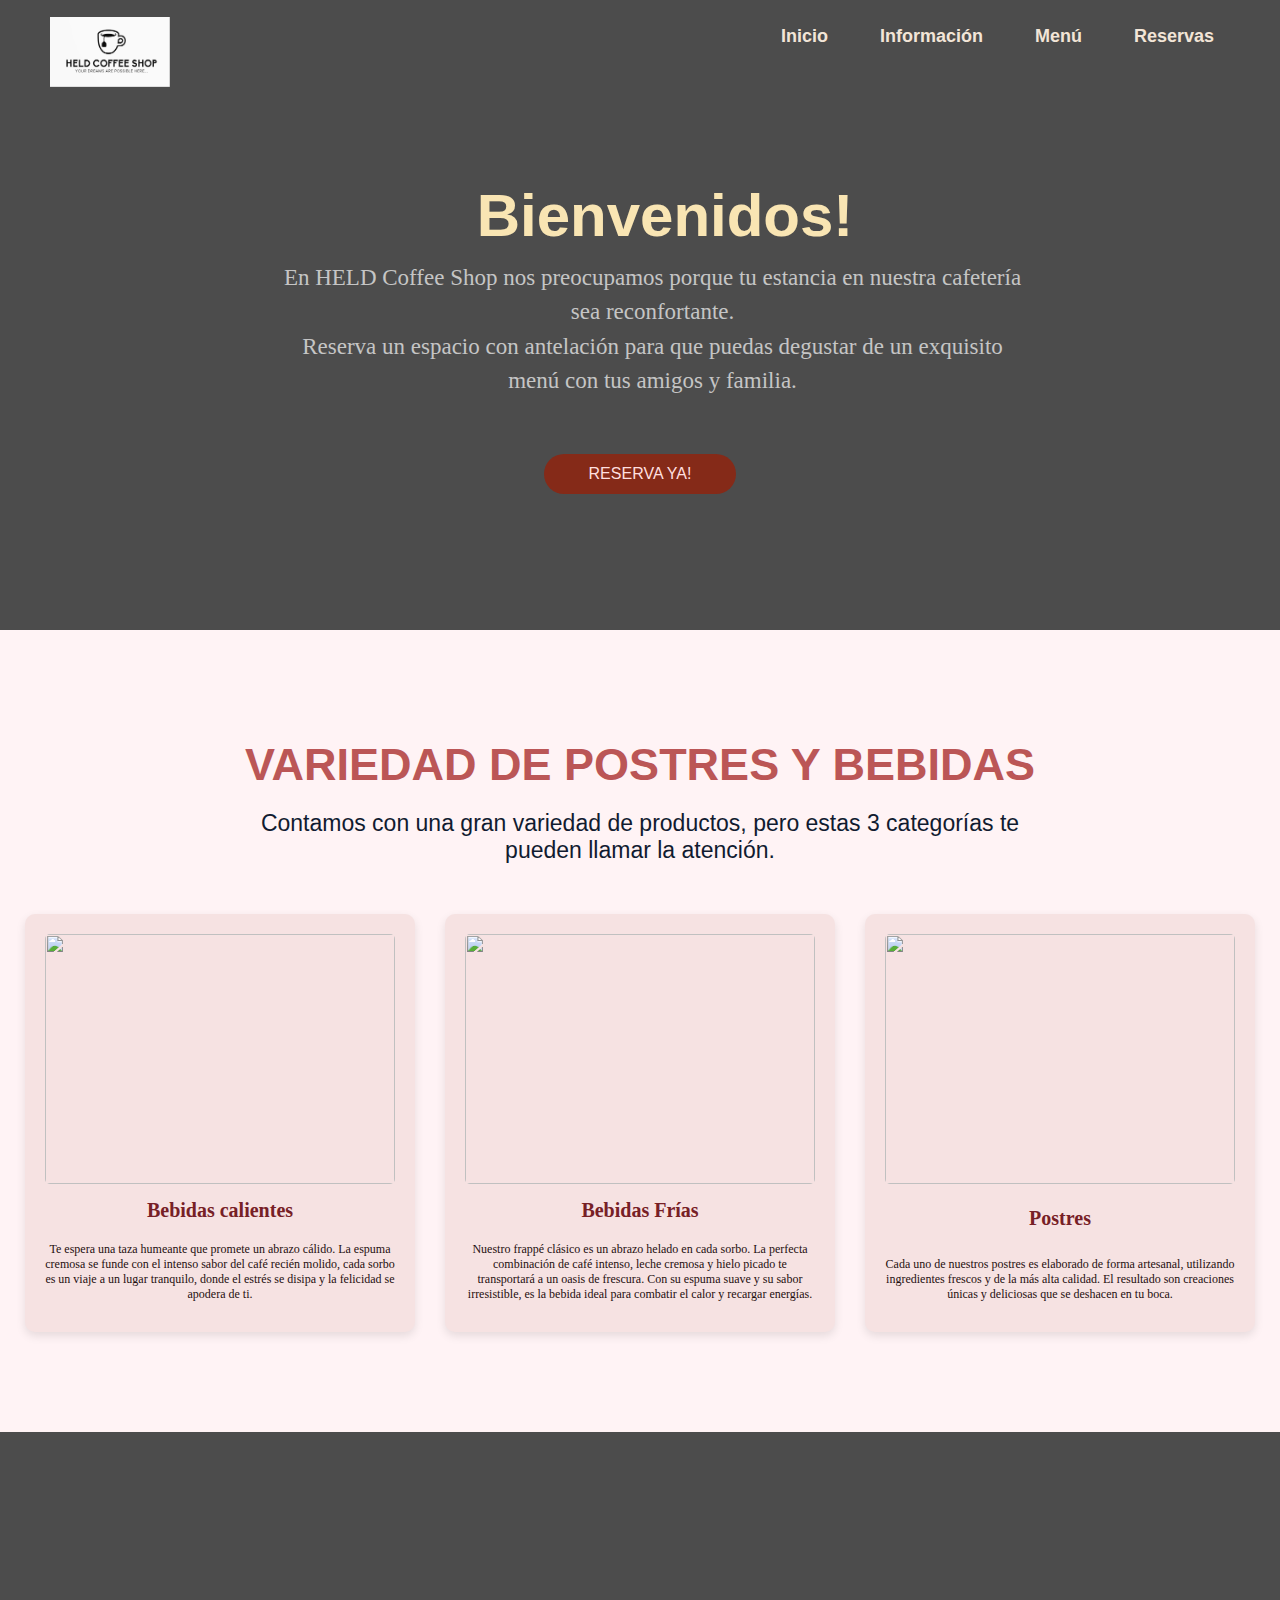
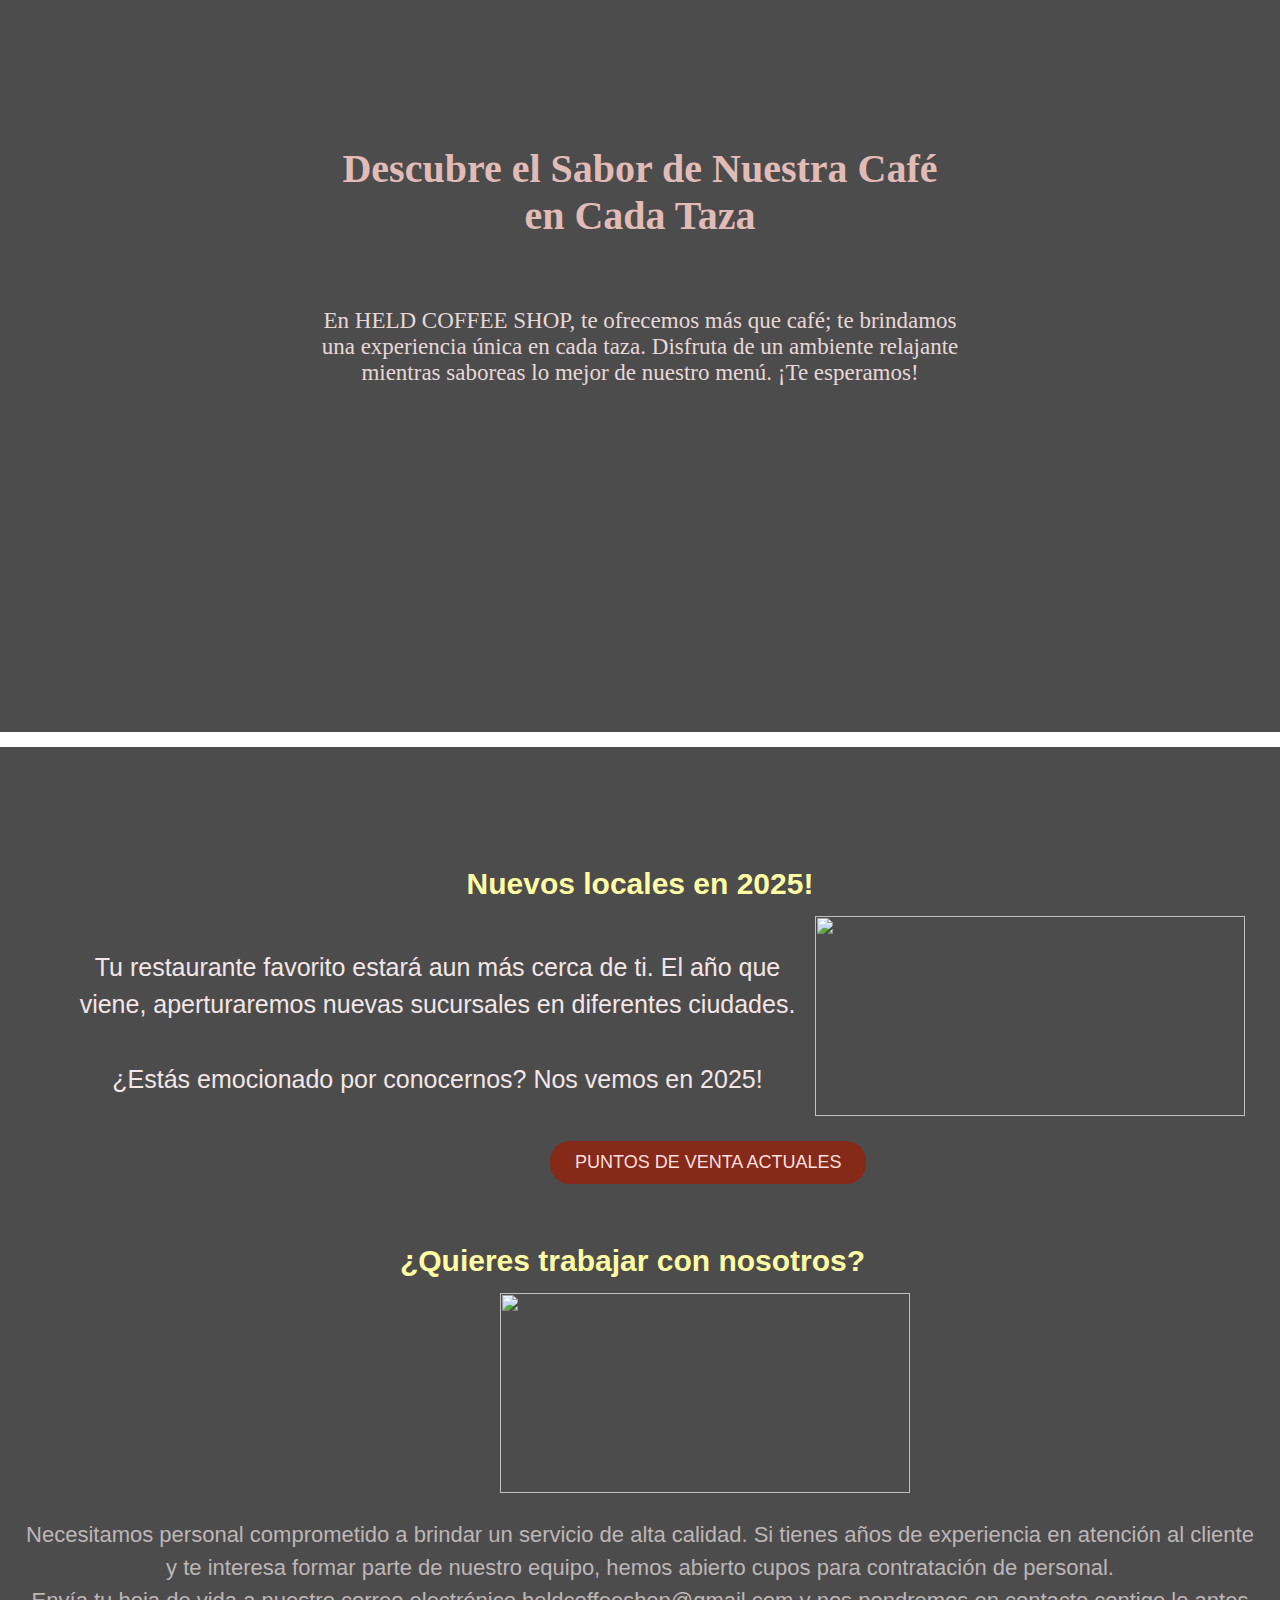
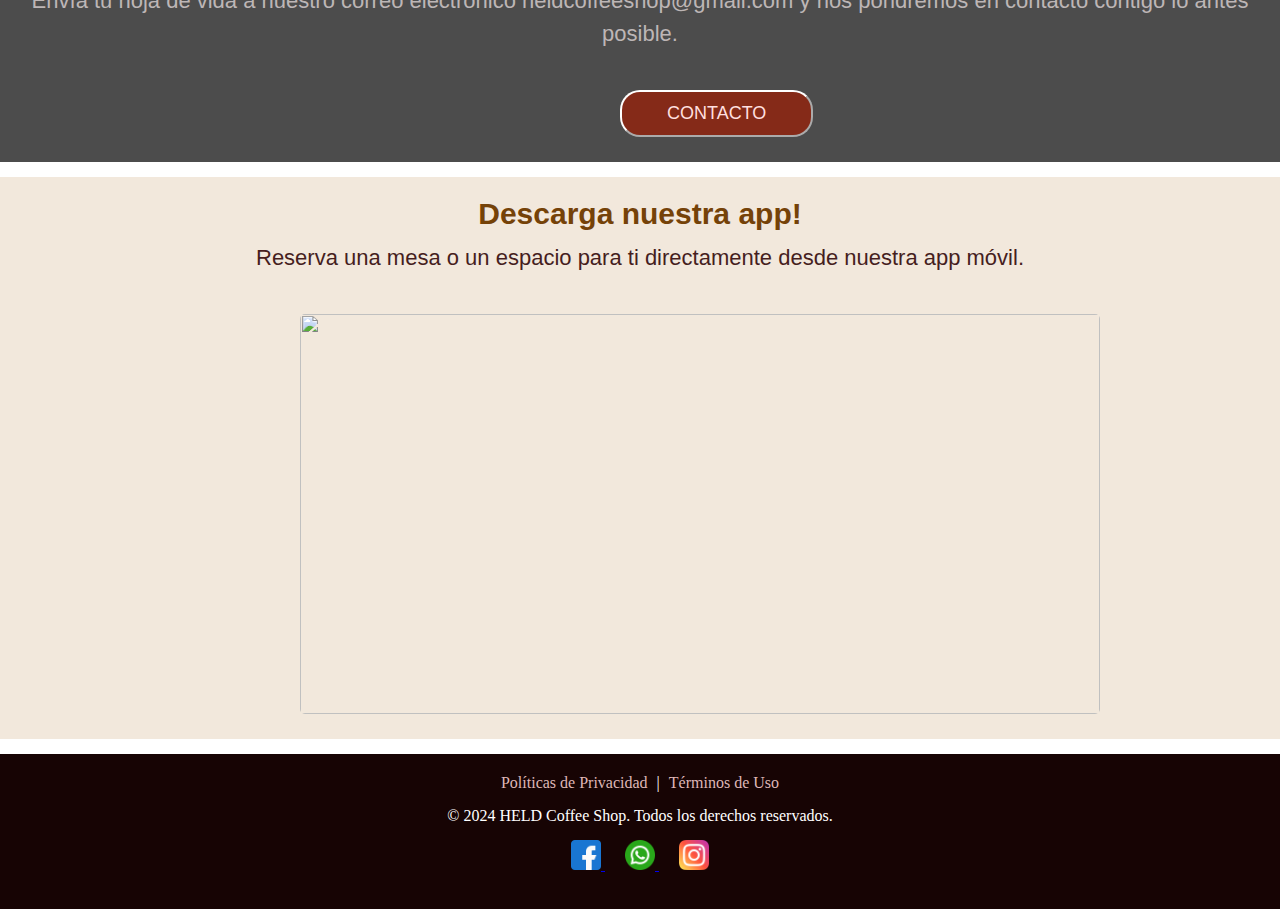
==== commit edd2a1bf: "Update index.html" ====
--- a/index.html
+++ b/index.html
@@ -24,7 +24,7 @@
         </div>
 
         <div class = "header-content">
-            <h1>Inicio</h1>
+            <h1>Bienvenidos!</h1>
             <p>En HELD Coffee Shop nos preocupamos porque tu estancia en nuestra cafetería sea reconfortante.
                 <br>
                 Reserva un espacio con antelación para que puedas degustar de un exquisito menú con tus amigos y familia.</p>
